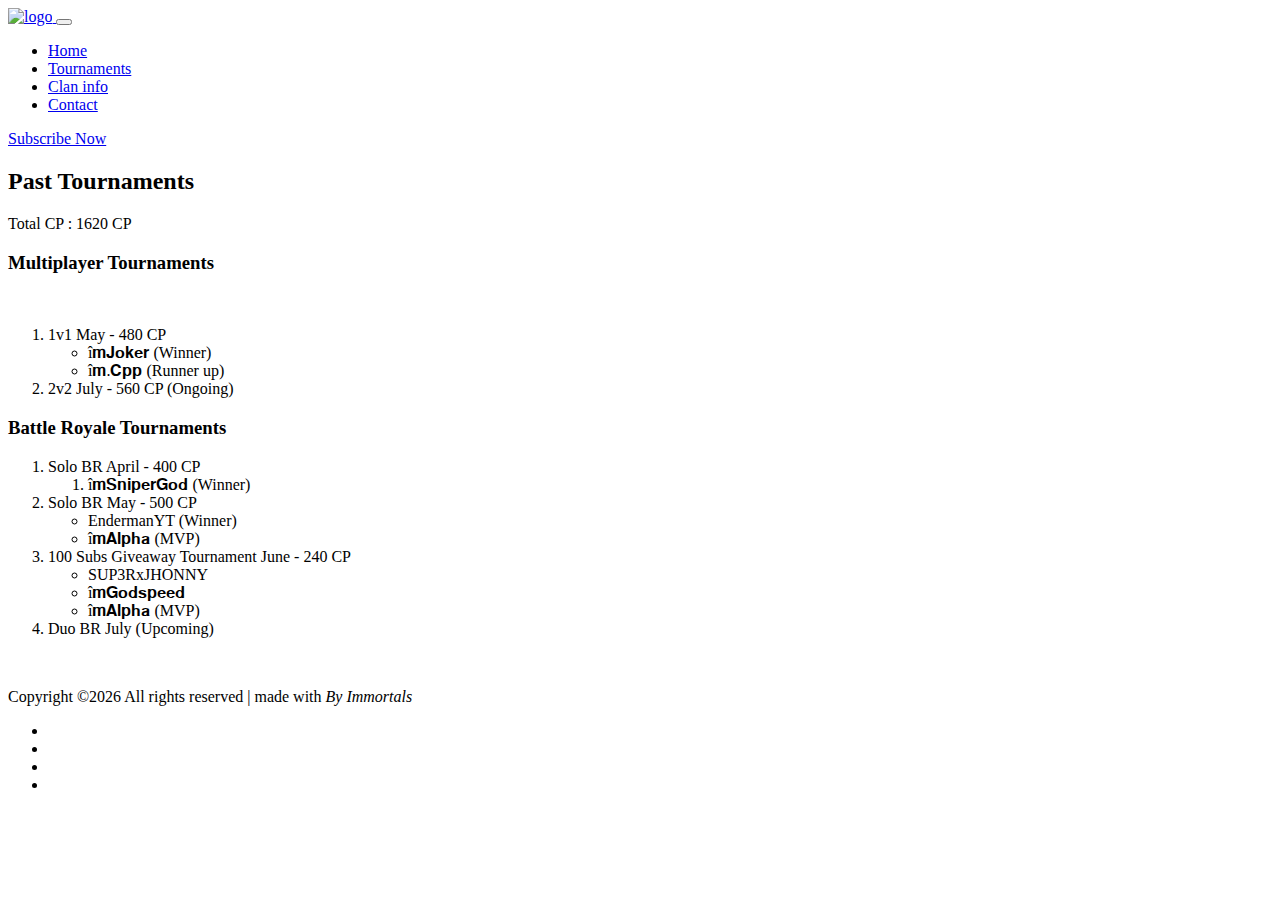
==== tournaments.html @ ae0da398 "Add files via upload" ====
<!doctype html>
<html lang="zxx">

<head>
    <!-- Required meta tags -->
    <meta charset="utf-8">
    <meta name="viewport" content="width=device-width, initial-scale=1, shrink-to-fit=no">
    <title>Past Tournaments | Immortals YT</title>
    <link rel="icon" href="img/favicon.png">
    <!-- Bootstrap CSS -->
    <link rel="stylesheet" href="css/bootstrap.min.css">
    <!-- animate CSS -->
    <link rel="stylesheet" href="css/animate.css">
    <!-- owl carousel CSS -->
    <link rel="stylesheet" href="css/owl.carousel.min.css">
    <!-- font awesome CSS -->
    <link rel="stylesheet" href="css/all.css">
    <!-- flaticon CSS -->
    <link rel="stylesheet" href="css/flaticon.css">
    <link rel="stylesheet" href="css/themify-icons.css">
    <!-- font awesome CSS -->
    <link rel="stylesheet" href="css/magnific-popup.css">
    <!-- swiper CSS -->
    <link rel="stylesheet" href="css/slick.css">
    <!-- style CSS -->
    <link rel="stylesheet" href="css/style.css">
</head>

<body>
    <div class="body_bg">
        <!--::header part start::-->
        <header class="main_menu single_page_menu">
            <div class="container">
                <div class="row align-items-center">
                    <div class="col-lg-12">
                        <nav class="navbar navbar-expand-lg navbar-light">
                            <a class="navbar-brand" href="index.html"> <img src="img/logo.png" style="height:100px" alt="logo"> </a>
                            <button class="navbar-toggler" type="button" data-toggle="collapse"
                                data-target="#navbarSupportedContent" aria-controls="navbarSupportedContent"
                                aria-expanded="false" aria-label="Toggle navigation">
                                <span class="menu_icon"><i class="fas fa-bars"></i></span>
                            </button>
        
                            <div class="collapse navbar-collapse main-menu-item" id="navbarSupportedContent">
                                <ul class="navbar-nav">
                                    <li class="nav-item">
                                        <a class="nav-link" href="index.html">Home</a>
                                    </li>
                                    <li class="nav-item">
                                        <a class="nav-link" href="tournaments.html">Tournaments</a>
                                    </li>
                                    <li class="nav-item">
                                        <a class="nav-link" href="team.html">Clan info</a>
                                    </li>    
                                    <li class="nav-item">
                                        <a class="nav-link" href="contact.html">Contact</a>
                                    </li>
                                </ul>
                            </div>
                            <a href="http://youtube.com/c/ImmortalsYT/" target="_blank" class="btn_1 d-none d-sm-block">Subscribe Now</a>
                        </nav>
                    </div>
                </div>
            </div>
        </header>
        <!-- Header part end-->

        <!-- breadcrumb start-->
        <section class="breadcrumb breadcrumb_bg">
            <div class="container">
                <div class="row">
                    <div class="col-lg-12">
                        <div class="breadcrumb_iner text-center">
                            <div class="breadcrumb_iner_item">
                                <h2>Past Tournaments</h2>
                            </div>
                        </div>
                    </div>
                </div>
            </div>
        </section>
        <!-- breadcrumb start-->
        
        <!--::client logo part end::-->
        <!-- 
        <section class="client_logo">
            <div class="container">
                <div class="row align-items-center">
                    <div class="col-lg-12">
                        <div class="client_logo_slider owl-carousel d-flex justify-content-between">
                            <div class="single_client_logo">
                                <img src="img/client_logo/client_logo_1.png" alt="">
                            </div>
                            <div class="single_client_logo">
                                <img src="img/client_logo/client_logo_2.png" alt="">
                            </div>
                            <div class="single_client_logo">
                                <img src="img/client_logo/client_logo_3.png" alt="">
                            </div>
                            <div class="single_client_logo">
                                <img src="img/client_logo/client_logo_4.png" alt="">
                            </div>
                            <div class="single_client_logo">
                                <img src="img/client_logo/client_logo_5.png" alt="">
                            </div>
                            <div class="single_client_logo">
                                <img src="img/client_logo/client_logo_1.png" alt="">
                            </div>
                            <div class="single_client_logo">
                                <img src="img/client_logo/client_logo_2.png" alt="">
                            </div>
                        </div>
                    </div>
                </div>
            </div>
        </section>
    -->
        <!--::client logo part end::-->

        <!-- gallery_part part start-->

        <!-- gallery_part part end-->

        <!-- use sasu part end-->
        <section class="upcomming_war">
           <div class="btn_1 d-none d-sm-block text-center">Total CP : 1620 CP</div>

            <div class="container box_1170">
				<div class="section-top-border">
					<h3 class="mb-30">Multiplayer Tournaments</h3>
					<div class="row">
						<div class="col-md-3">
							<img src="img/elements/mp_tournament.png" alt="" class="img-fluid">
						</div>
						<div class="col-md-9 mt-sm-20">
							<p>
                                <ol class="tournament_list">
                                    <li>
                                        1v1 May - 480 CP
                                        <ul>
                                            <li>î𝐦𝐉𝐨𝐤𝐞𝐫 (Winner)</li>
                                            <li>î𝐦.𝐂𝐩𝐩 (Runner up)</li>
                                        </ul>
                                    </li>
                                    <li>
                                        2v2 July - 560 CP (Ongoing)
                                    </li>
                                </ol>
                            </p>
						</div>
					</div>
				</div>
                <div class="whole-wrap">


				<div class="section-top-border text-left">
					<h3 class="mb-30">Battle Royale Tournaments</h3>
					<div class="row">
						<div class="col-md-9">
							<p class="text-left" >
                                <ol class="tournament_list">
                                    <li >
                                        Solo BR April - 400 CP
                                        <ol>
                                            <li>î𝐦𝐒𝐧𝐢𝐩𝐞𝐫𝐆𝐨𝐝 (Winner)</li>
                                        </ol>
                                    </li>
                                    <li>
                                        Solo  BR May - 500 CP
                                        <ul>
                                            <li>EndermanYT (Winner)</li>
                                            <li>î𝐦𝐀𝐥𝐩𝐡𝐚 (MVP)</li>
                                        </ul>
                                    </li>
                                    <li>
                                        100 Subs Giveaway Tournament June - 240 CP
                                        <ul>
                                            <li> SUP3RxJHONNY</li>
                                            <li>î𝐦𝐆𝐨𝐝𝐬𝐩𝐞𝐞𝐝</li>
                                            <li>î𝐦𝐀𝐥𝐩𝐡𝐚 (MVP)</li>
                                        </ul>
                                    </li>
                                    <li>
                                       Duo BR July (Upcoming)
                                    </li>
                                </ol>
                            </p>
						</div>
						<div class="col-md-3">
							<img src="img/elements/br_tournament.png" alt="" class="img-fluid">
						</div>
					</div>
				</div>
				
		    </div>
            </div>
        </section>
        <!-- use sasu part end-->

        <!--::footer_part start::-->
        <footer class="footer_part">
          
            <div class="copygight_text">
                <div class="container">
                    <div class="row align-items-center">
                        <div class="col-lg-8">
                            <div class="copyright_text">
                                <P><!-- Link back to Colorlib can't be removed. Template is licensed under CC BY 3.0. -->
        Copyright &copy;<script>document.write(new Date().getFullYear());</script> All rights reserved | made with <i class="fas fa-heart" aria-hidden="true"> By Immortals </i>
        <!-- Link back to Colorlib can't be removed. Template is licensed under CC BY 3.0. --></P>
                            </div>
                        </div>
                        <div class="col-lg-4">
                            <div class="footer_icon social_icon">
                                <ul class="list-unstyled">
                    <li><a href="https://discord.gg/8yMvUADWVH" class="single_social_icon"><i class="fab fa-discord"></i></a></li>
                                    <li><a href="https://www.facebook.com/immortalsindiaclan/" class="single_social_icon"><i class="fab fa-facebook-f"></i></a></li>
                                    <li><a href="https://twitter.com/immortals_india" class="single_social_icon"><i class="fab fa-twitter"></i></a></li>
                                    <li><a href="https://www.instagram.com/immortals_india/" class="single_social_icon"><i class="fab fa-instagram"></i></a></li>
                                </ul>
                            </div>
                        </div>
                    </div>
                </div>
            </div>
        </footer>
        <!--::footer_part end::-->
    </div>


    <!-- jquery plugins here-->
    <script src="js/jquery-1.12.1.min.js"></script>
    <!-- popper js -->
    <script src="js/popper.min.js"></script>
    <!-- bootstrap js -->
    <script src="js/bootstrap.min.js"></script>
    <!-- easing js -->
    <script src="js/jquery.magnific-popup.js"></script>
    <!-- swiper js -->
    <script src="js/swiper.min.js"></script>
    <!-- swiper js -->
    <script src="js/masonry.pkgd.js"></script>
    <!-- particles js -->
    <script src="js/owl.carousel.min.js"></script>
    <script src="js/jquery.nice-select.min.js"></script>
    <!-- slick js -->
    <script src="js/slick.min.js"></script>
    <script src="js/jquery.counterup.min.js"></script>
    <script src="js/waypoints.min.js"></script>
    <script src="js/contact.js"></script>
    <script src="js/jquery.ajaxchimp.min.js"></script>
    <script src="js/jquery.form.js"></script>
    <script src="js/jquery.validate.min.js"></script>
    <script src="js/mail-script.js"></script>
    <!-- custom js -->
    <script src="js/custom.js"></script>
</body>

</html>
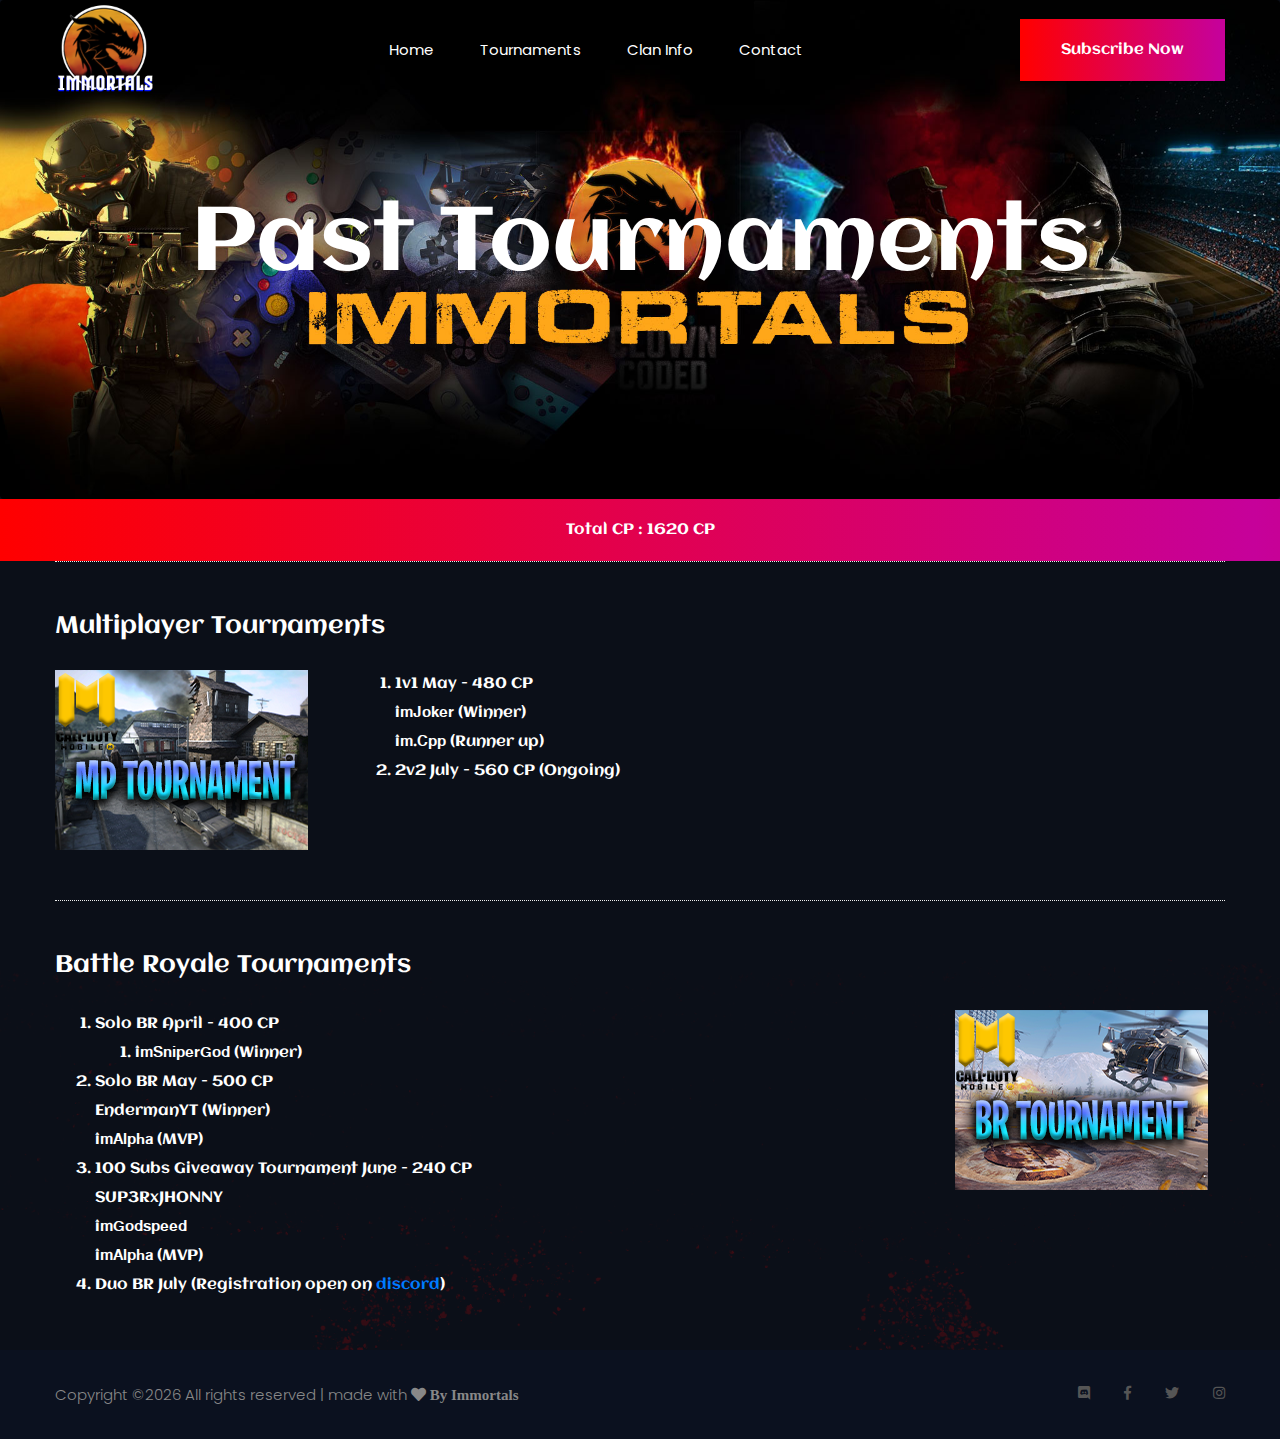
==== commit 57fe68ef: "Added upcoming duo registeration" ====
--- a/tournaments.html
+++ b/tournaments.html
@@ -181,7 +181,7 @@
                                         </ul>
                                     </li>
                                     <li>
-                                       Duo BR July (Upcoming)
+                                       Duo BR July (Registration open on <a href="https://discord.com/invite/JQDqjhHygF">discord</a>)
                                     </li>
                                 </ol>
                             </p>
